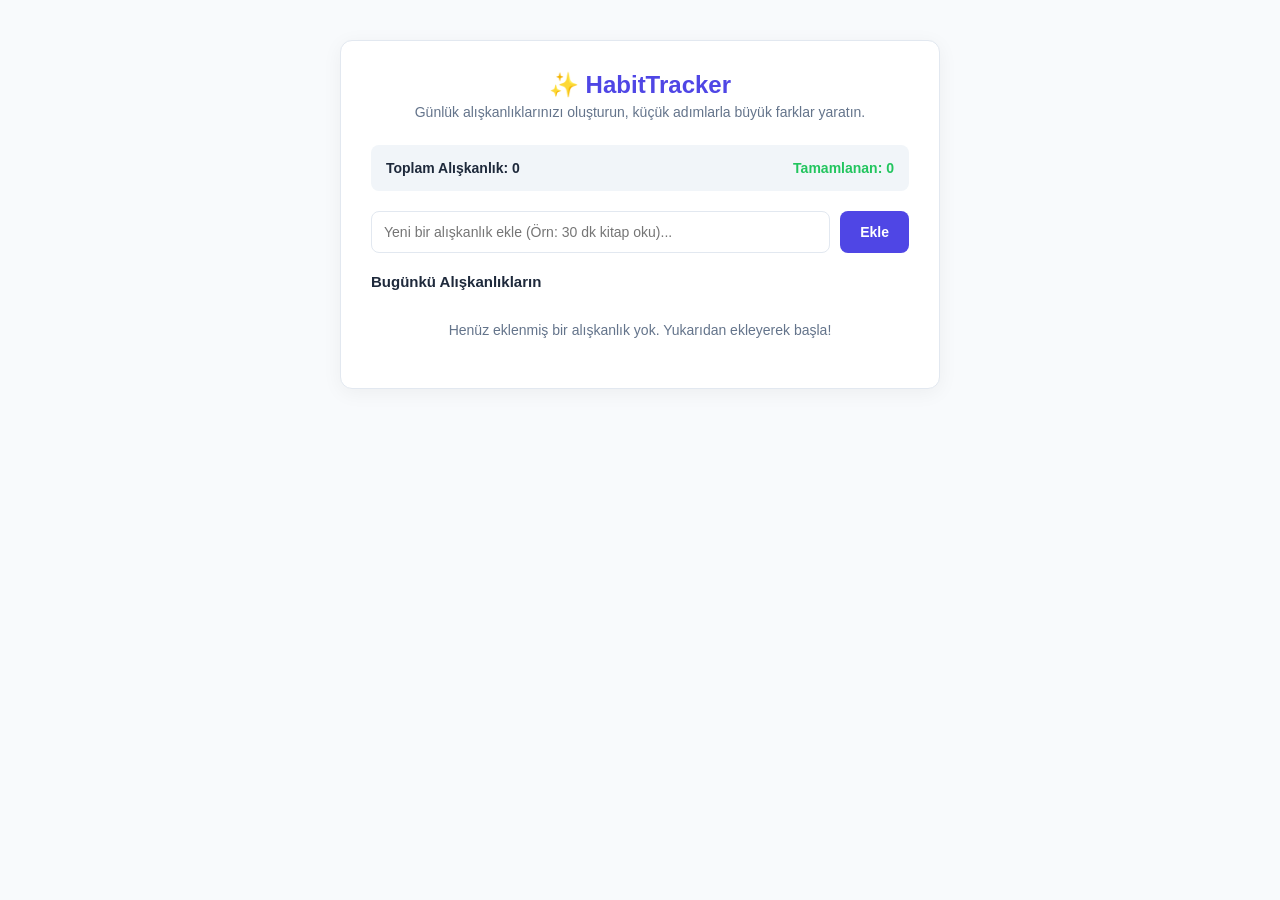
==== templates/index.html @ f1758e48 "first commit" ====
<!DOCTYPE html>
<html lang="tr">
<head>
    <meta charset="UTF-8">
    <meta name="viewport" content="width=device-width, initial-scale=1.0">
    <title>HabitTracker - Günlük Alışkanlık Takipçisi</title>
    <style>
        :root {
            --primary: #4f46e5;
            --primary-dark: #4338ca;
            --bg-color: #f8fafc;
            --card-bg: #ffffff;
            --text-color: #1e293b;
            --gray: #64748b;
            --border: #e2e8f0;
            --success: #22c55e;
        }

        * {
            box-sizing: border-box;
            margin: 0;
            padding: 0;
            font-family: 'Segoe UI', Tahoma, Geneva, Verdana, sans-serif;
        }

        body {
            background-color: var(--bg-color);
            color: var(--text-color);
            padding: 20px;
            display: flex;
            justify-content: center;
            align-items: flex-start;
            min-height: 100vh;
        }

        .container {
            width: 100%;
            max-width: 600px;
            background: var(--card-bg);
            border-radius: 12px;
            box-shadow: 0 4px 20px rgba(0, 0, 0, 0.05);
            padding: 30px;
            margin-top: 20px;
            border: 1px solid var(--border);
        }

        header {
            text-align: center;
            margin-bottom: 25px;
        }

        header h1 {
            color: var(--primary);
            font-size: 24px;
            margin-bottom: 5px;
        }

        header p {
            color: var(--gray);
            font-size: 14px;
        }

        .stats-box {
            display: flex;
            justify-content: space-between;
            background: #f1f5f9;
            padding: 15px;
            border-radius: 8px;
            margin-bottom: 20px;
            font-size: 14px;
            font-weight: 600;
        }

        .input-group {
            display: flex;
            gap: 10px;
            margin-bottom: 20px;
        }

        input[type="text"] {
            flex: 1;
            padding: 12px;
            border-radius: 8px;
            border: 1px solid var(--border);
            font-size: 14px;
            outline: none;
            transition: border-color 0.2s;
        }

        input[type="text"]:focus {
            border-color: var(--primary);
        }

        button {
            background-color: var(--primary);
            color: white;
            border: none;
            padding: 12px 20px;
            border-radius: 8px;
            font-size: 14px;
            font-weight: bold;
            cursor: pointer;
            transition: background-color 0.2s;
        }

        button:hover {
            background-color: var(--primary-dark);
        }

        .section-title {
            font-size: 15px;
            font-weight: 700;
            color: var(--text-color);
            margin-bottom: 12px;
        }

        .habit-list {
            list-style: none;
        }

        .habit-item {
            display: flex;
            align-items: center;
            justify-content: space-between;
            background: #fff;
            padding: 12px 15px;
            border-radius: 8px;
            margin-bottom: 10px;
            border: 1px solid var(--border);
            transition: transform 0.1s;
        }

        .habit-item:hover {
            border-color: #cbd5e1;
        }

        .habit-info {
            display: flex;
            align-items: center;
            gap: 12px;
            cursor: pointer;
            flex: 1;
        }

        .habit-info input[type="checkbox"] {
            width: 18px;
            height: 18px;
            accent-color: var(--success);
            cursor: pointer;
        }

        .habit-name {
            font-size: 14px;
            color: var(--text-color);
        }

        .completed .habit-name {
            text-decoration: line-through;
            color: var(--gray);
        }

        .delete-btn {
            background: none;
            border: none;
            color: #ef4444;
            cursor: pointer;
            font-size: 14px;
            padding: 5px;
        }

        .delete-btn:hover {
            color: #dc2626;
            background: none;
        }

        .empty-state {
            text-align: center;
            color: var(--gray);
            font-size: 14px;
            padding: 20px;
        }
    </style>
</head>
<body>

    <div class="container">
        <header>
            <h1>✨ HabitTracker</h1>
            <p>Günlük alışkanlıklarınızı oluşturun, küçük adımlarla büyük farklar yaratın.</p>
        </header>

        <!-- İstatistik Alanı -->
        <div class="stats-box">
            <span id="totalHabitsText">Toplam Alışkanlık: 0</span>
            <span id="completedHabitsText" style="color: var(--success);">Tamamlanan: 0</span>
        </div>

        <!-- Yeni Alışkanlık Ekleme -->
        <div class="input-group">
            <input type="text" id="habitInput" placeholder="Yeni bir alışkanlık ekle (Örn: 30 dk kitap oku)...">
            <button onclick="addHabit()">Ekle</button>
        </div>

        <!-- Alışkanlıklar Listesi -->
        <div class="section-title">Bugünkü Alışkanlıkların</div>
        <ul class="habit-list" id="habitList">
            <!-- Dinamik olarak dolacak -->
        </ul>
    </div>

    <script>
        // LocalStorage'dan verileri yükle
        let habits = JSON.parse(localStorage.getItem('habits')) || [];

        function saveAndRender() {
            localStorage.setItem('habits', JSON.stringify(habits));
            renderHabits();
        }

        function addHabit() {
            const input = document.getElementById('habitInput');
            const text = input.value.trim();

            if (text === '') {
                alert('Lütfen geçerli bir alışkanlık yazın.');
                return;
            }

            habits.push({
                id: Date.now(),
                name: text,
                completed: false
            });

            input.value = '';
            saveAndRender();
        }

        function toggleHabit(id) {
            habits = habits.map(habit => {
                if (habit.id === id) {
                    return { ...habit, completed: !habit.completed };
                }
                return habit;
            });
            saveAndRender();
        }

        function deleteHabit(id) {
            habits = habits.filter(habit => habit.id !== id);
            saveAndRender();
        }

        function renderHabits() {
            const listElement = document.getElementById('habitList');
            const totalText = document.getElementById('totalHabitsText');
            const completedText = document.getElementById('completedHabitsText');

            totalText.innerText = `Toplam Alışkanlık: ${habits.length}`;
            const completedCount = habits.filter(h => h.completed).length;
            completedText.innerText = `Tamamlanan: ${completedCount}`;

            if (habits.length === 0) {
                listElement.innerHTML = `<li class="empty-state">Henüz eklenmiş bir alışkanlık yok. Yukarıdan ekleyerek başla!</li>`;
                return;
            }

            let html = '';
            habits.forEach(habit => {
                html += `
                    <li class="habit-item ${habit.completed ? 'completed' : ''}">
                        <div class="habit-info" onclick="toggleHabit(${habit.id})">
                            <input type="checkbox" ${habit.completed ? 'checked' : ''} onclick="event.stopPropagation(); toggleHabit(${habit.id})">
                            <span class="habit-name">${escapeHtml(habit.name)}</span>
                        </div>
                        <button class="delete-btn" onclick="deleteHabit(${habit.id})">Sil</button>
                    </li>
                `;
            });
            listElement.innerHTML = html;
        }

        // Güvenlik için basit karakter koruması
        function escapeHtml(text) {
            return text.replace(/&/g, "&amp;").replace(/</g, "&lt;").replace(/>/g, "&gt;").replace(/"/g, "&quot;").replace(/'/g, "&#039;");
        }

        // Sayfa açıldığında listeyi yükle
        renderHabits();
    </script>
</body>
</html>
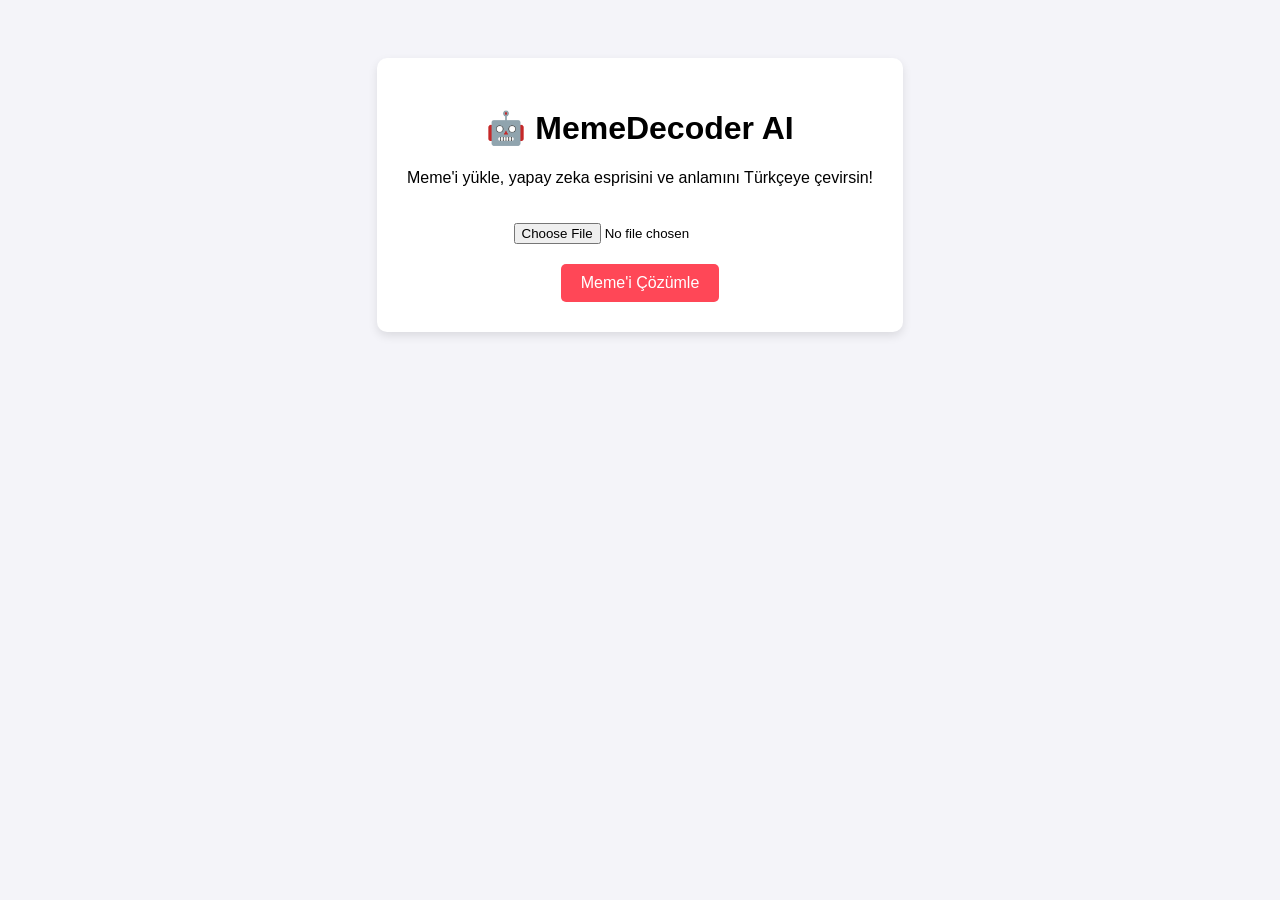
==== commit 7bc8b056: "new" ====
--- a/templates/index.html
+++ b/templates/index.html
@@ -2,291 +2,24 @@
 <html lang="tr">
 <head>
     <meta charset="UTF-8">
-    <meta name="viewport" content="width=device-width, initial-scale=1.0">
-    <title>HabitTracker - Günlük Alışkanlık Takipçisi</title>
+    <title>MemeDecoder AI - Meme Çevirici</title>
     <style>
-        :root {
-            --primary: #4f46e5;
-            --primary-dark: #4338ca;
-            --bg-color: #f8fafc;
-            --card-bg: #ffffff;
-            --text-color: #1e293b;
-            --gray: #64748b;
-            --border: #e2e8f0;
-            --success: #22c55e;
-        }
-
-        * {
-            box-sizing: border-box;
-            margin: 0;
-            padding: 0;
-            font-family: 'Segoe UI', Tahoma, Geneva, Verdana, sans-serif;
-        }
-
-        body {
-            background-color: var(--bg-color);
-            color: var(--text-color);
-            padding: 20px;
-            display: flex;
-            justify-content: center;
-            align-items: flex-start;
-            min-height: 100vh;
-        }
-
-        .container {
-            width: 100%;
-            max-width: 600px;
-            background: var(--card-bg);
-            border-radius: 12px;
-            box-shadow: 0 4px 20px rgba(0, 0, 0, 0.05);
-            padding: 30px;
-            margin-top: 20px;
-            border: 1px solid var(--border);
-        }
-
-        header {
-            text-align: center;
-            margin-bottom: 25px;
-        }
-
-        header h1 {
-            color: var(--primary);
-            font-size: 24px;
-            margin-bottom: 5px;
-        }
-
-        header p {
-            color: var(--gray);
-            font-size: 14px;
-        }
-
-        .stats-box {
-            display: flex;
-            justify-content: space-between;
-            background: #f1f5f9;
-            padding: 15px;
-            border-radius: 8px;
-            margin-bottom: 20px;
-            font-size: 14px;
-            font-weight: 600;
-        }
-
-        .input-group {
-            display: flex;
-            gap: 10px;
-            margin-bottom: 20px;
-        }
-
-        input[type="text"] {
-            flex: 1;
-            padding: 12px;
-            border-radius: 8px;
-            border: 1px solid var(--border);
-            font-size: 14px;
-            outline: none;
-            transition: border-color 0.2s;
-        }
-
-        input[type="text"]:focus {
-            border-color: var(--primary);
-        }
-
-        button {
-            background-color: var(--primary);
-            color: white;
-            border: none;
-            padding: 12px 20px;
-            border-radius: 8px;
-            font-size: 14px;
-            font-weight: bold;
-            cursor: pointer;
-            transition: background-color 0.2s;
-        }
-
-        button:hover {
-            background-color: var(--primary-dark);
-        }
-
-        .section-title {
-            font-size: 15px;
-            font-weight: 700;
-            color: var(--text-color);
-            margin-bottom: 12px;
-        }
-
-        .habit-list {
-            list-style: none;
-        }
-
-        .habit-item {
-            display: flex;
-            align-items: center;
-            justify-content: space-between;
-            background: #fff;
-            padding: 12px 15px;
-            border-radius: 8px;
-            margin-bottom: 10px;
-            border: 1px solid var(--border);
-            transition: transform 0.1s;
-        }
-
-        .habit-item:hover {
-            border-color: #cbd5e1;
-        }
-
-        .habit-info {
-            display: flex;
-            align-items: center;
-            gap: 12px;
-            cursor: pointer;
-            flex: 1;
-        }
-
-        .habit-info input[type="checkbox"] {
-            width: 18px;
-            height: 18px;
-            accent-color: var(--success);
-            cursor: pointer;
-        }
-
-        .habit-name {
-            font-size: 14px;
-            color: var(--text-color);
-        }
-
-        .completed .habit-name {
-            text-decoration: line-through;
-            color: var(--gray);
-        }
-
-        .delete-btn {
-            background: none;
-            border: none;
-            color: #ef4444;
-            cursor: pointer;
-            font-size: 14px;
-            padding: 5px;
-        }
-
-        .delete-btn:hover {
-            color: #dc2626;
-            background: none;
-        }
-
-        .empty-state {
-            text-align: center;
-            color: var(--gray);
-            font-size: 14px;
-            padding: 20px;
-        }
+        body { font-family: Arial, sans-serif; background-color: #f4f4f9; text-align: center; padding: 50px; }
+        .container { background: white; padding: 30px; border-radius: 10px; display: inline-block; box-shadow: 0px 4px 10px rgba(0,0,0,0.1); }
+        input[type="file"] { margin: 20px 0; }
+        button { background-color: #ff4757; color: white; border: none; padding: 10px 20px; font-size: 16px; border-radius: 5px; cursor: pointer; }
+        button:hover { background-color: #ff6b81; }
     </style>
 </head>
 <body>
-
     <div class="container">
-        <header>
-            <h1>✨ HabitTracker</h1>
-            <p>Günlük alışkanlıklarınızı oluşturun, küçük adımlarla büyük farklar yaratın.</p>
-        </header>
-
-        <!-- İstatistik Alanı -->
-        <div class="stats-box">
-            <span id="totalHabitsText">Toplam Alışkanlık: 0</span>
-            <span id="completedHabitsText" style="color: var(--success);">Tamamlanan: 0</span>
-        </div>
-
-        <!-- Yeni Alışkanlık Ekleme -->
-        <div class="input-group">
-            <input type="text" id="habitInput" placeholder="Yeni bir alışkanlık ekle (Örn: 30 dk kitap oku)...">
-            <button onclick="addHabit()">Ekle</button>
-        </div>
-
-        <!-- Alışkanlıklar Listesi -->
-        <div class="section-title">Bugünkü Alışkanlıkların</div>
-        <ul class="habit-list" id="habitList">
-            <!-- Dinamik olarak dolacak -->
-        </ul>
+        <h1>🤖 MemeDecoder AI</h1>
+        <p>Meme'i yükle, yapay zeka esprisini ve anlamını Türkçeye çevirsin!</p>
+        
+        <form method="POST" enctype="multipart/form-data">
+            <input type="file" name="file" accept="image/*" required><br>
+            <button type="submit">Meme'i Çözümle</button>
+        </form>
     </div>
-
-    <script>
-        // LocalStorage'dan verileri yükle
-        let habits = JSON.parse(localStorage.getItem('habits')) || [];
-
-        function saveAndRender() {
-            localStorage.setItem('habits', JSON.stringify(habits));
-            renderHabits();
-        }
-
-        function addHabit() {
-            const input = document.getElementById('habitInput');
-            const text = input.value.trim();
-
-            if (text === '') {
-                alert('Lütfen geçerli bir alışkanlık yazın.');
-                return;
-            }
-
-            habits.push({
-                id: Date.now(),
-                name: text,
-                completed: false
-            });
-
-            input.value = '';
-            saveAndRender();
-        }
-
-        function toggleHabit(id) {
-            habits = habits.map(habit => {
-                if (habit.id === id) {
-                    return { ...habit, completed: !habit.completed };
-                }
-                return habit;
-            });
-            saveAndRender();
-        }
-
-        function deleteHabit(id) {
-            habits = habits.filter(habit => habit.id !== id);
-            saveAndRender();
-        }
-
-        function renderHabits() {
-            const listElement = document.getElementById('habitList');
-            const totalText = document.getElementById('totalHabitsText');
-            const completedText = document.getElementById('completedHabitsText');
-
-            totalText.innerText = `Toplam Alışkanlık: ${habits.length}`;
-            const completedCount = habits.filter(h => h.completed).length;
-            completedText.innerText = `Tamamlanan: ${completedCount}`;
-
-            if (habits.length === 0) {
-                listElement.innerHTML = `<li class="empty-state">Henüz eklenmiş bir alışkanlık yok. Yukarıdan ekleyerek başla!</li>`;
-                return;
-            }
-
-            let html = '';
-            habits.forEach(habit => {
-                html += `
-                    <li class="habit-item ${habit.completed ? 'completed' : ''}">
-                        <div class="habit-info" onclick="toggleHabit(${habit.id})">
-                            <input type="checkbox" ${habit.completed ? 'checked' : ''} onclick="event.stopPropagation(); toggleHabit(${habit.id})">
-                            <span class="habit-name">${escapeHtml(habit.name)}</span>
-                        </div>
-                        <button class="delete-btn" onclick="deleteHabit(${habit.id})">Sil</button>
-                    </li>
-                `;
-            });
-            listElement.innerHTML = html;
-        }
-
-        // Güvenlik için basit karakter koruması
-        function escapeHtml(text) {
-            return text.replace(/&/g, "&amp;").replace(/</g, "&lt;").replace(/>/g, "&gt;").replace(/"/g, "&quot;").replace(/'/g, "&#039;");
-        }
-
-        // Sayfa açıldığında listeyi yükle
-        renderHabits();
-    </script>
 </body>
 </html>
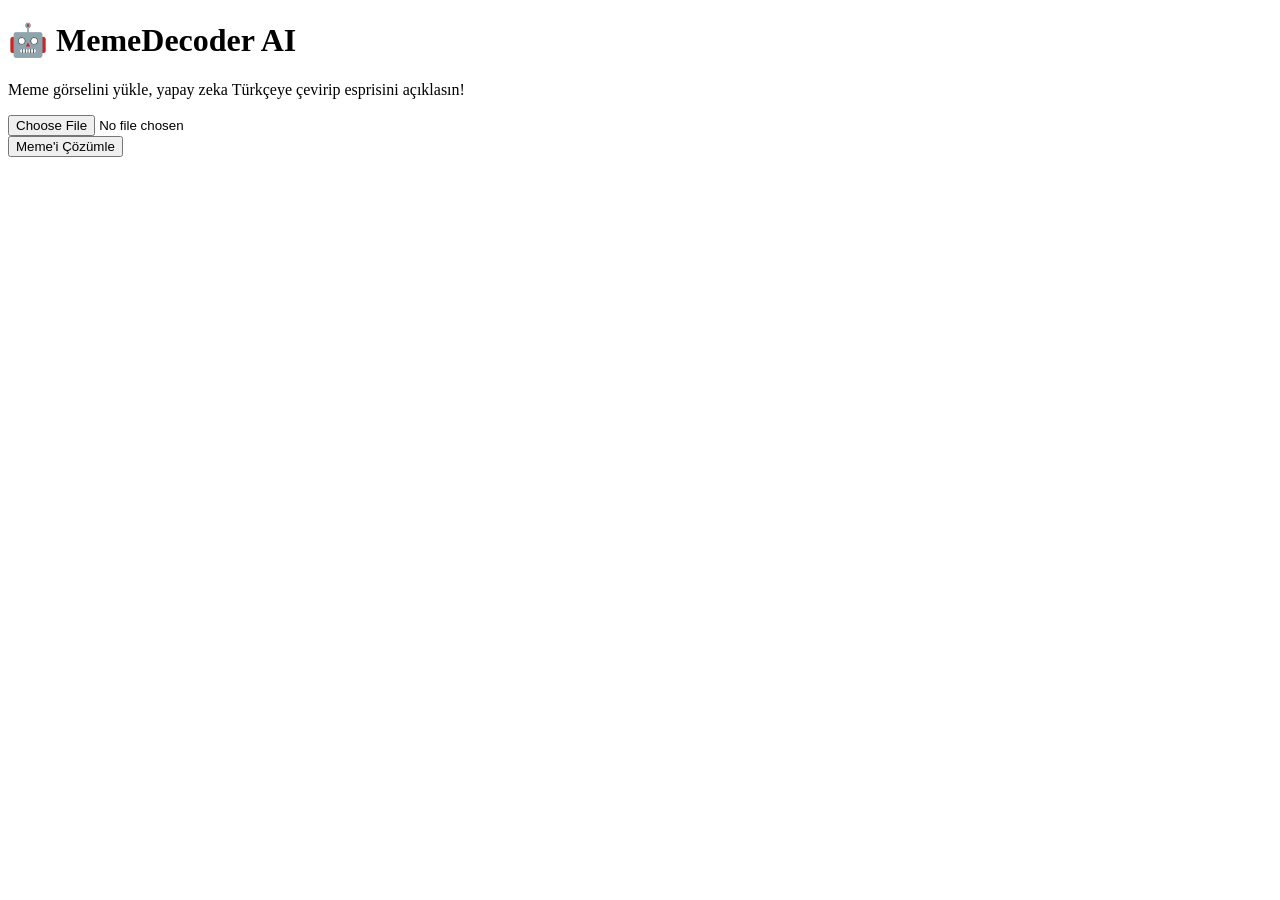
==== commit 8729bdb6: "yeni" ====
--- a/templates/index.html
+++ b/templates/index.html
@@ -2,23 +2,19 @@
 <html lang="tr">
 <head>
     <meta charset="UTF-8">
-    <title>MemeDecoder AI - Meme Çevirici</title>
-    <style>
-        body { font-family: Arial, sans-serif; background-color: #f4f4f9; text-align: center; padding: 50px; }
-        .container { background: white; padding: 30px; border-radius: 10px; display: inline-block; box-shadow: 0px 4px 10px rgba(0,0,0,0.1); }
-        input[type="file"] { margin: 20px 0; }
-        button { background-color: #ff4757; color: white; border: none; padding: 10px 20px; font-size: 16px; border-radius: 5px; cursor: pointer; }
-        button:hover { background-color: #ff6b81; }
-    </style>
-</head>
+    <meta name="viewport" content="width=device-width, initial-scale=1.0">
+    <title>MemeDecoder AI</title>
+    <link rel="stylesheet" href="{{ url_for('static', filename='style.css') }}"></head>
 <body>
     <div class="container">
         <h1>🤖 MemeDecoder AI</h1>
-        <p>Meme'i yükle, yapay zeka esprisini ve anlamını Türkçeye çevirsin!</p>
+        <p class="subtitle">Meme görselini yükle, yapay zeka Türkçeye çevirip esprisini açıklasın!</p>
         
         <form method="POST" enctype="multipart/form-data">
-            <input type="file" name="file" accept="image/*" required><br>
-            <button type="submit">Meme'i Çözümle</button>
+            <div class="upload-box">
+                <input type="file" name="file" accept="image/*" required>
+            </div>
+            <button type="submit" class="btn">Meme'i Çözümle</button>
         </form>
     </div>
 </body>
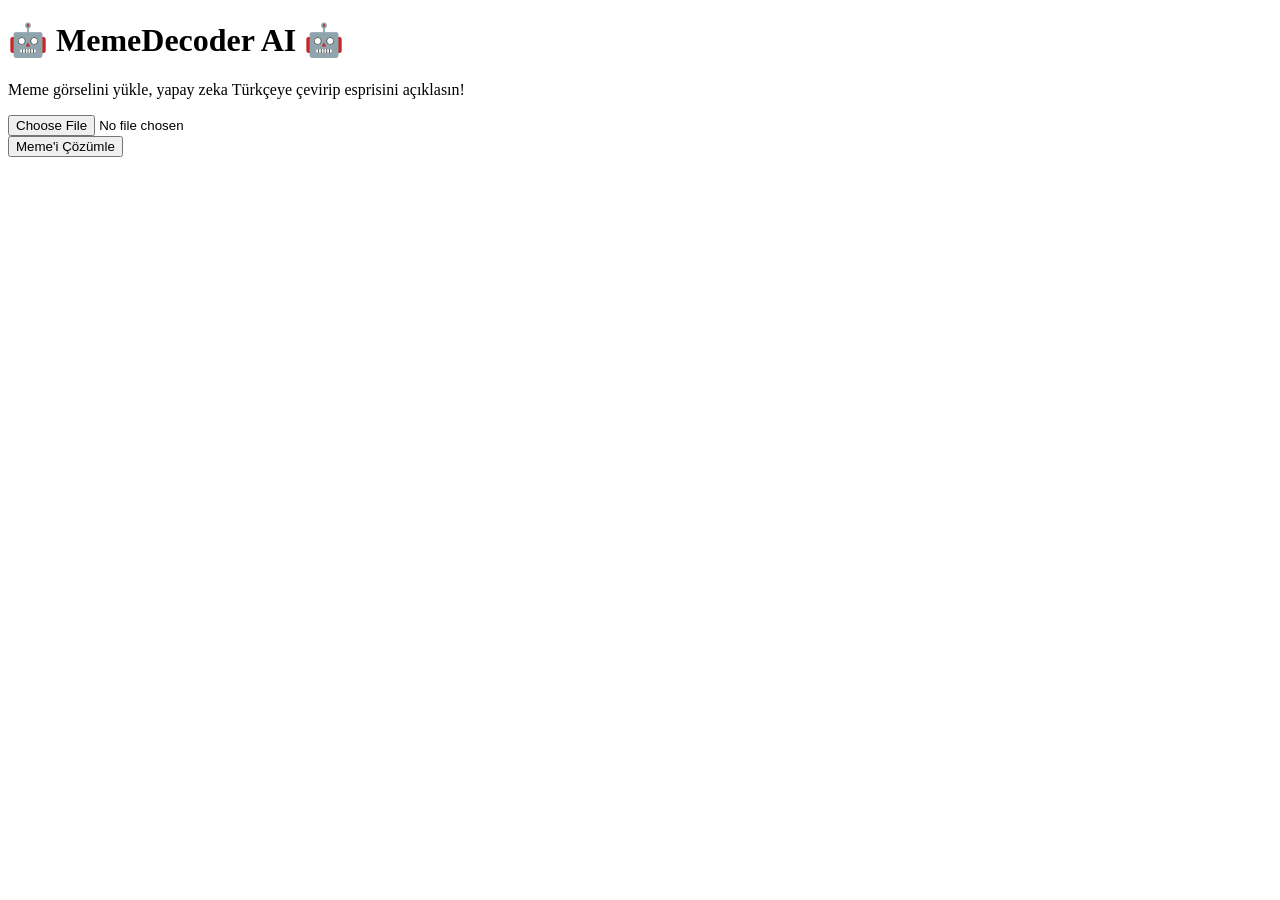
==== commit 5f8bb00f: "derste" ====
--- a/templates/index.html
+++ b/templates/index.html
@@ -7,7 +7,7 @@
     <link rel="stylesheet" href="{{ url_for('static', filename='style.css') }}"></head>
 <body>
     <div class="container">
-        <h1>🤖 MemeDecoder AI</h1>
+        <h1>🤖 MemeDecoder AI 🤖</h1>
         <p class="subtitle">Meme görselini yükle, yapay zeka Türkçeye çevirip esprisini açıklasın!</p>
         
         <form method="POST" enctype="multipart/form-data">
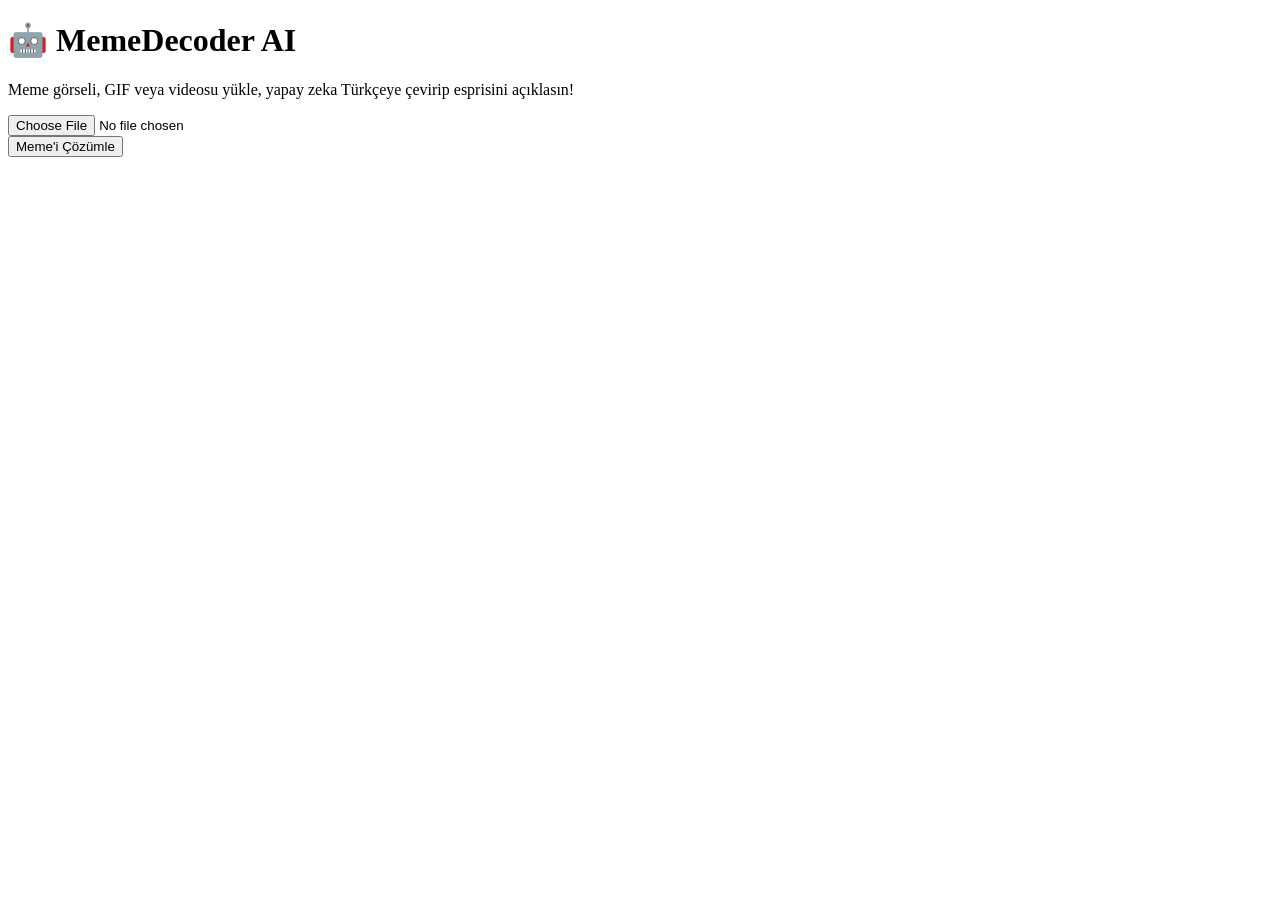
==== commit 6202ce1d: "en yeni" ====
--- a/templates/index.html
+++ b/templates/index.html
@@ -4,15 +4,16 @@
     <meta charset="UTF-8">
     <meta name="viewport" content="width=device-width, initial-scale=1.0">
     <title>MemeDecoder AI</title>
-    <link rel="stylesheet" href="{{ url_for('static', filename='style.css') }}"></head>
+    <link rel="stylesheet" href="{{ url_for('static', filename='css/style.css') }}">
+</head>
 <body>
     <div class="container">
-        <h1>🤖 MemeDecoder AI 🤖</h1>
-        <p class="subtitle">Meme görselini yükle, yapay zeka Türkçeye çevirip esprisini açıklasın!</p>
+        <h1>🤖 MemeDecoder AI</h1>
+        <p class="subtitle">Meme görseli, GIF veya videosu yükle, yapay zeka Türkçeye çevirip esprisini açıklasın!</p>
         
         <form method="POST" enctype="multipart/form-data">
             <div class="upload-box">
-                <input type="file" name="file" accept="image/*" required>
+                <input type="file" name="file" accept="image/*,video/*" required>
             </div>
             <button type="submit" class="btn">Meme'i Çözümle</button>
         </form>
